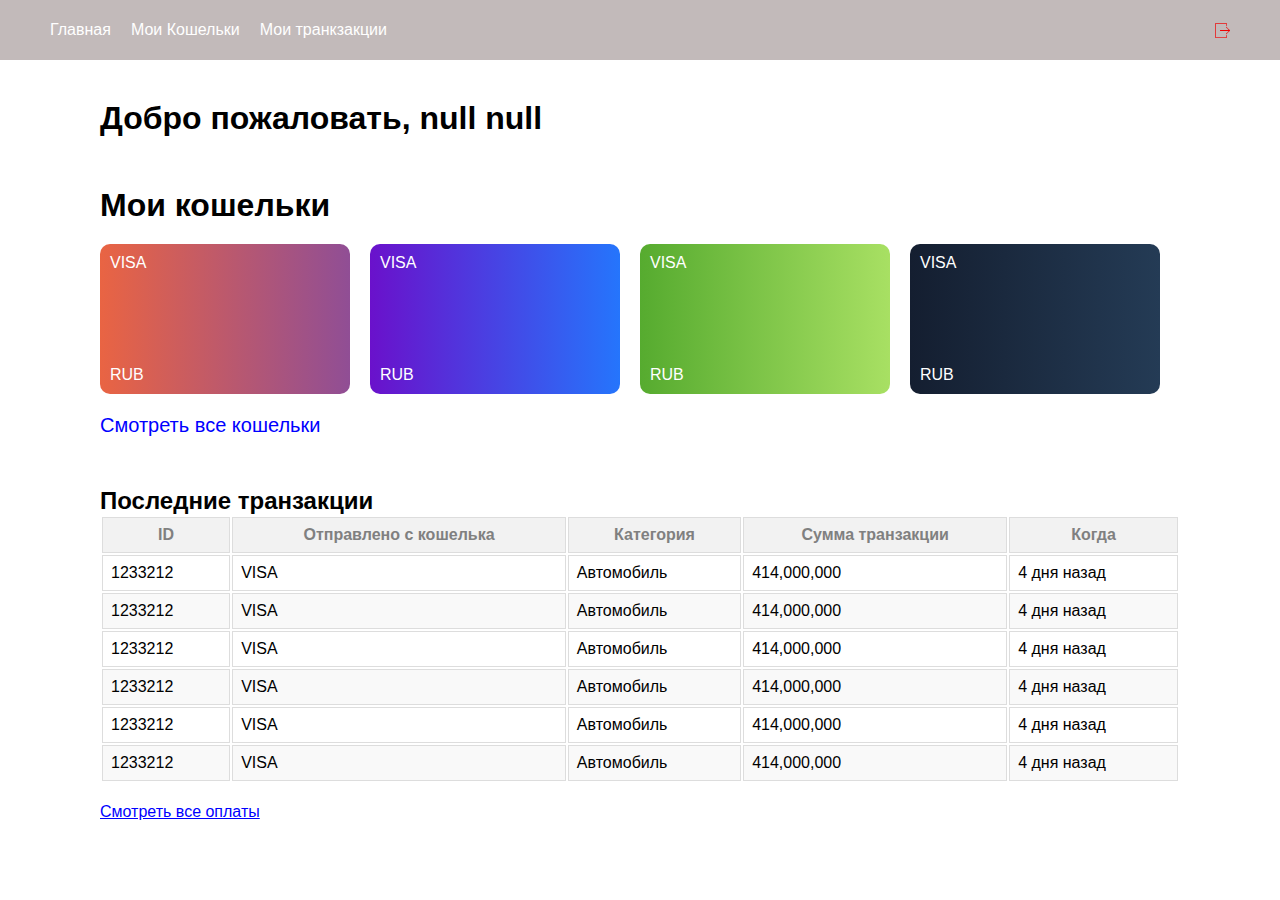
==== index.html @ b0082275 "first commit" ====
<!DOCTYPE html>
<html lang="en">

<head>
    <meta charset="UTF-8">
    <meta name="viewport" content="width=device-width, initial-scale=1.0">
    <title>Document</title>
    <link rel="stylesheet" href="./style.css">
</head>

<body>


    <header  id="main-header">
        <!-- <div class="glav_header">
            <div class="left">
                <a href="#">Главная</a>
                <a href="#">Мои Кошельки</a>
                <a href="#">Мои транкзакции</a>
            </div>

            <div class="right">
<a href="#">user@gmail.com</a>
<img src="/vite-project/images/icons8-выход-50.png" alt="">
            </div>
        </div> -->
    </header>

    
    <div id="container" class="container">
        <!-- <div class="glav_main">
        <div class="main_header">
            <h1>Добро пожаловать, <span>Name Surname</span></h1>
            <a href="#">user@gmail.com</a>
        </div>
    </div> -->
    </div>


    <div id="cards-container">
        <!-- <div class="cards_main">
            <h1>Мои кошельки</h1>
        <div class="wallet-container">
            <div class="wallet-item visa-first">
                <div>VISA</div>
                <div>RUB</div>
            </div>
            <div class="wallet-item visa-second">
                <div>VISA</div>
                <div>RUB</div>
            </div>
            <div class="wallet-item visa-third">
                <div>VISA</div>
                <div>RUB</div>
            </div>
            <div class="wallet-item visa-four">
                <div>VISA</div>
                <div>RUB</div>
            </div>
        </div>
        <a href="#" class="no-underline">Смотреть все кошельки</a>
        </div> -->
    </div>

    <div id="transactions-container">
        <h2 class="trank">Последние транзакции</h2>
        <table>
            <thead>
                <tr>
                    <th>ID</th>
                    <th>Отправлено с кошелька</th>
                    <th>Категория</th>
                    <th>Сумма транзакции</th>
                    <th>Когда</th>
                </tr>
            </thead>
            <tbody>
                <tr>
                    <td>1233212</td>
                    <td>VISA</td>
                    <td>Автомобиль</td>
                    <td>414,000,000</td>
                    <td>4 дня назад</td>
                </tr>
                <tr>
                    <td>1233212</td>
                    <td>VISA</td>
                    <td>Автомобиль</td>
                    <td>414,000,000</td>
                    <td>4 дня назад</td>
                </tr>
                <tr>
                    <td>1233212</td>
                    <td>VISA</td>
                    <td>Автомобиль</td>
                    <td>414,000,000</td>
                    <td>4 дня назад</td>
                </tr>
                <tr>
                    <td>1233212</td>
                    <td>VISA</td>
                    <td>Автомобиль</td>
                    <td>414,000,000</td>
                    <td>4 дня назад</td>
                </tr>
                <tr>
                    <td>1233212</td>
                    <td>VISA</td>
                    <td>Автомобиль</td>
                    <td>414,000,000</td>
                    <td>4 дня назад</td>
                </tr>
                <tr>
                    <td>1233212</td>
                    <td>VISA</td>
                    <td>Автомобиль</td>
                    <td>414,000,000</td>
                    <td>4 дня назад</td>
                </tr>
            </tbody>
        </table>
        <p class="link">Смотреть все оплаты</p>
    </div>

    <script src="./main.js"></script>
</body>

</html>
---- style.css ----
* {
  padding: 0px;
  margin: 0px;
  box-sizing: border-box;
  font-family: 'Gill Sans', 'Gill Sans MT', Calibri, 'Trebuchet MS', sans-serif;
}

a {
  text-decoration: none;
}

header {
  height: 60px;
  background-color: rgb(194, 186, 186);
  color: white;

  .glav_header {
      margin: 0px 50px;
      height: 60px;
      display: flex;
      justify-content: space-between;

      .left {
          display: flex;
          align-items: center;
          gap: 20px;

          a {

              text-align: center;
              color: white;
              text-decoration: none;
              font-size: 16px;
              font-family: 'Franklin Gothic Medium', 'Arial Narrow', Arial;
          }
      }

      .right {
          display: flex;
          align-items: center;
          gap: 10px;

          a {
              text-align: center;
              color: white;
              text-decoration: none;
              font-size: 16px;
              font-family: 'Franklin Gothic Medium', 'Arial Narrow', Arial;
          }

          img {
              width: 15px;
              height: 15px;
          }
      }

  }
}

.glav_main {
  margin: 40px 100px;
}

.wallet-container {
  display: flex;
  gap: 20px;
}

.wallet-item {
  width: 250px;
  height: 150px;
  border-radius: 10px;
  padding: 10px;
  color: white;
  display: flex;
  flex-direction: column;
  justify-content: space-between;
}

.wallet-item.visa-first {
  background: linear-gradient(to right, #e96443, #904e95);
}

.wallet-item.visa-second {
  background: linear-gradient(to right, #6a11cb, #2575fc);
}

.wallet-item.visa-third {
  background: linear-gradient(to right, #56ab2f, #a8e063);
}

.wallet-item.visa-four {
  background: linear-gradient(to right, #141e30, #243b55);
}

.no-underline {
  text-decoration: none;
  color: blue;
  font-size: 20px;
}

.cards_main {
  margin: 50px 100px;
}
.wallet-container {
  margin-top: 20px;
  margin-bottom: 20px;
}

table {
  width: 100%;
padding: 0px 100px;
}
th, td {
  border: 1px solid #ddd;
  padding: 8px;
}
th {
  background-color: #f2f2f2;
  color: gray;
}
tr:nth-child(even) {
  background-color: #f9f9f9;
}
tr:hover {
  background-color: #ddd;
  
}
.link {
  margin-top: 20px;
  color: blue;
  text-decoration: underline;
  cursor: pointer;
  font-size: 16px;
  margin-left: 100px;
}
.trank {
  margin-left: 100px;
}
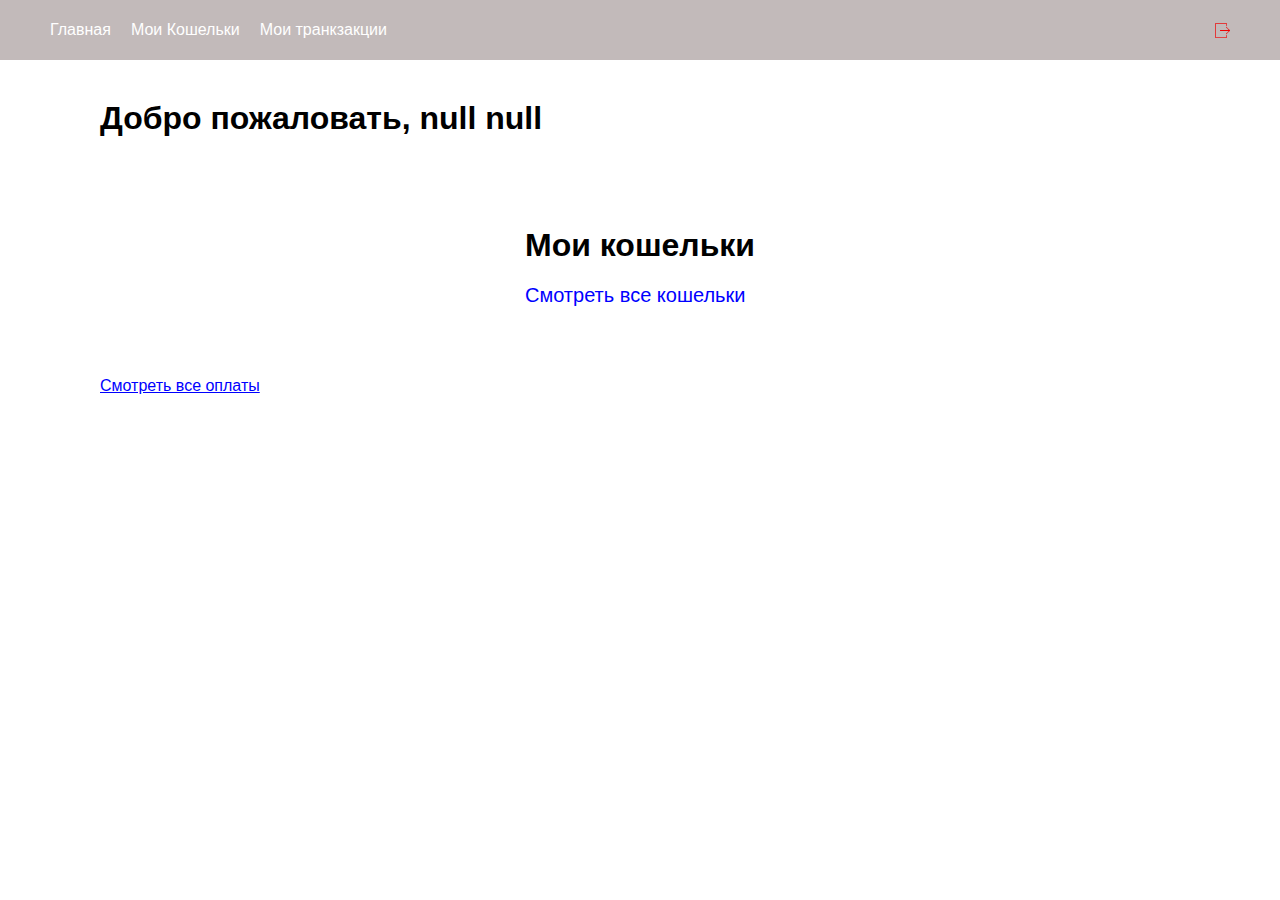
==== commit 1c40f4b7: "branch" ====
--- a/index.html
+++ b/index.html
@@ -1,128 +1,20 @@
 <!DOCTYPE html>
 <html lang="en">
-
 <head>
     <meta charset="UTF-8">
     <meta name="viewport" content="width=device-width, initial-scale=1.0">
-    <title>Document</title>
+    <title>Main Page</title>
     <link rel="stylesheet" href="./style.css">
 </head>
-
 <body>
-
-
-    <header  id="main-header">
-        <!-- <div class="glav_header">
-            <div class="left">
-                <a href="#">Главная</a>
-                <a href="#">Мои Кошельки</a>
-                <a href="#">Мои транкзакции</a>
-            </div>
-
-            <div class="right">
-<a href="#">user@gmail.com</a>
-<img src="/vite-project/images/icons8-выход-50.png" alt="">
-            </div>
-        </div> -->
-    </header>
-
+    <header id="main-header"></header>
     
-    <div id="container" class="container">
-        <!-- <div class="glav_main">
-        <div class="main_header">
-            <h1>Добро пожаловать, <span>Name Surname</span></h1>
-            <a href="#">user@gmail.com</a>
-        </div>
-    </div> -->
-    </div>
-
-
-    <div id="cards-container">
-        <!-- <div class="cards_main">
-            <h1>Мои кошельки</h1>
-        <div class="wallet-container">
-            <div class="wallet-item visa-first">
-                <div>VISA</div>
-                <div>RUB</div>
-            </div>
-            <div class="wallet-item visa-second">
-                <div>VISA</div>
-                <div>RUB</div>
-            </div>
-            <div class="wallet-item visa-third">
-                <div>VISA</div>
-                <div>RUB</div>
-            </div>
-            <div class="wallet-item visa-four">
-                <div>VISA</div>
-                <div>RUB</div>
-            </div>
-        </div>
-        <a href="#" class="no-underline">Смотреть все кошельки</a>
-        </div> -->
-    </div>
-
+    <div id="container" class="container"></div>
+    <div class="container_wallet" id="cards-container"></div>
     <div id="transactions-container">
-        <h2 class="trank">Последние транзакции</h2>
-        <table>
-            <thead>
-                <tr>
-                    <th>ID</th>
-                    <th>Отправлено с кошелька</th>
-                    <th>Категория</th>
-                    <th>Сумма транзакции</th>
-                    <th>Когда</th>
-                </tr>
-            </thead>
-            <tbody>
-                <tr>
-                    <td>1233212</td>
-                    <td>VISA</td>
-                    <td>Автомобиль</td>
-                    <td>414,000,000</td>
-                    <td>4 дня назад</td>
-                </tr>
-                <tr>
-                    <td>1233212</td>
-                    <td>VISA</td>
-                    <td>Автомобиль</td>
-                    <td>414,000,000</td>
-                    <td>4 дня назад</td>
-                </tr>
-                <tr>
-                    <td>1233212</td>
-                    <td>VISA</td>
-                    <td>Автомобиль</td>
-                    <td>414,000,000</td>
-                    <td>4 дня назад</td>
-                </tr>
-                <tr>
-                    <td>1233212</td>
-                    <td>VISA</td>
-                    <td>Автомобиль</td>
-                    <td>414,000,000</td>
-                    <td>4 дня назад</td>
-                </tr>
-                <tr>
-                    <td>1233212</td>
-                    <td>VISA</td>
-                    <td>Автомобиль</td>
-                    <td>414,000,000</td>
-                    <td>4 дня назад</td>
-                </tr>
-                <tr>
-                    <td>1233212</td>
-                    <td>VISA</td>
-                    <td>Автомобиль</td>
-                    <td>414,000,000</td>
-                    <td>4 дня назад</td>
-                </tr>
-            </tbody>
-        </table>
         <p class="link">Смотреть все оплаты</p>
     </div>
 
-    <script src="./main.js"></script>
+    <script type="module" src="./main.js"></script>
 </body>
-
 </html>
--- a/style.css
+++ b/style.css
@@ -61,10 +61,7 @@
   margin: 40px 100px;
 }
 
-.wallet-container {
-  display: flex;
-  gap: 20px;
-}
+
 
 .wallet-item {
   width: 250px;
@@ -136,4 +133,25 @@
 }
 .trank {
   margin-left: 100px;
+}
+.wallet-item {
+  width: 250px;
+  height: 150px;
+  border-radius: 10px;
+  padding: 10px;
+  color: white;
+  flex-direction: column;
+  justify-content: space-between;
+  margin: 10px;
+}
+
+.container_wallet {
+  display: flex;
+  flex-wrap: wrap;
+  justify-content: center;
+}
+
+.cards-container {
+  display: flex;
+  flex-direction: column;
 }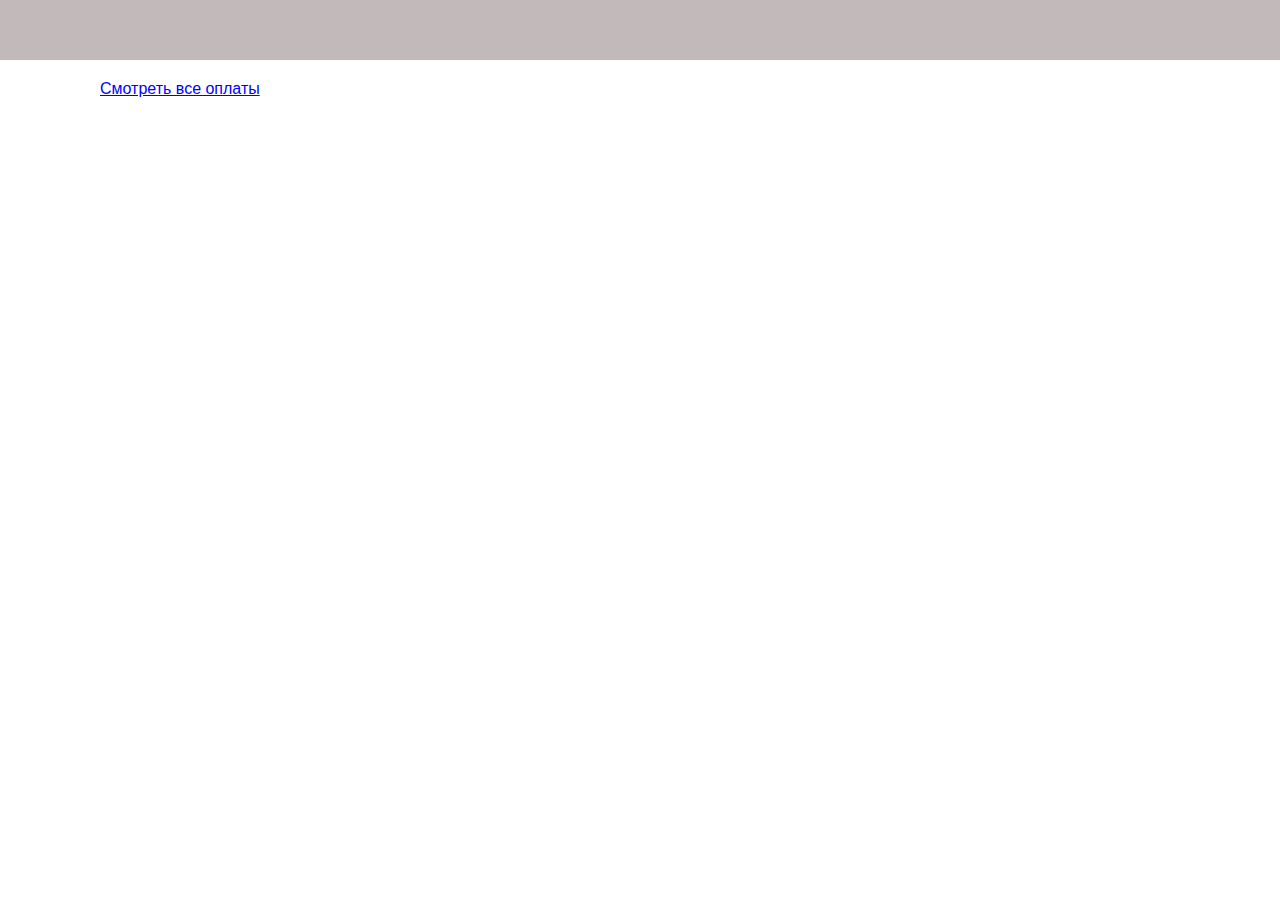
==== commit daec389c: "first commit" ====
--- a/index.html
+++ b/index.html
@@ -17,4 +17,4 @@
 
     <script type="module" src="./main.js"></script>
 </body>
-</html>
+</html>--- a/style.css
+++ b/style.css
@@ -148,7 +148,6 @@
 .container_wallet {
   display: flex;
   flex-wrap: wrap;
-  justify-content: center;
 }
 
 .cards-container {
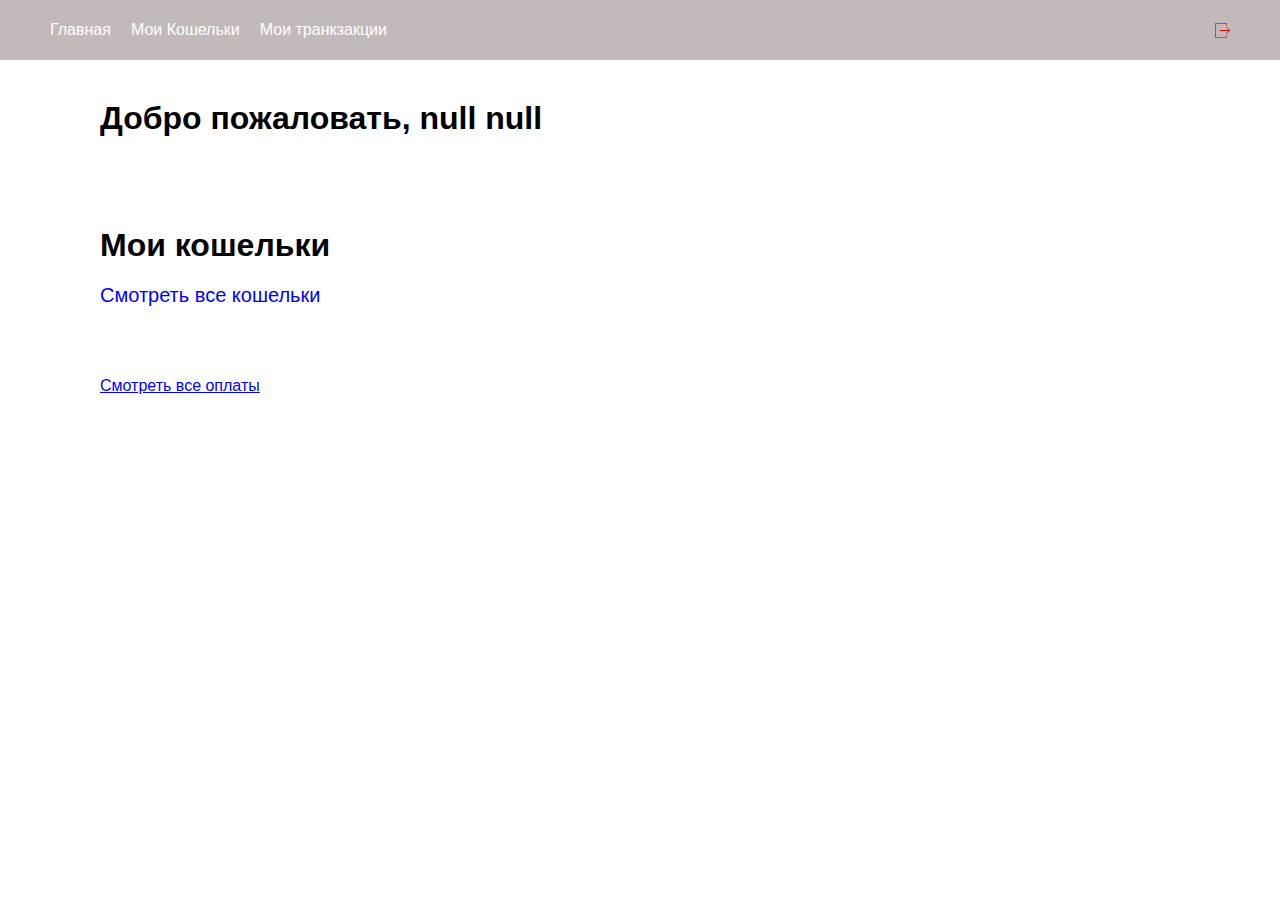
==== commit dfb405d1: "main" ====
--- a/index.html
+++ b/index.html
@@ -9,6 +9,7 @@
 <body>
     <header id="main-header"></header>
     
+    
     <div id="container" class="container"></div>
     <div class="container_wallet" id="cards-container"></div>
     <div id="transactions-container">
